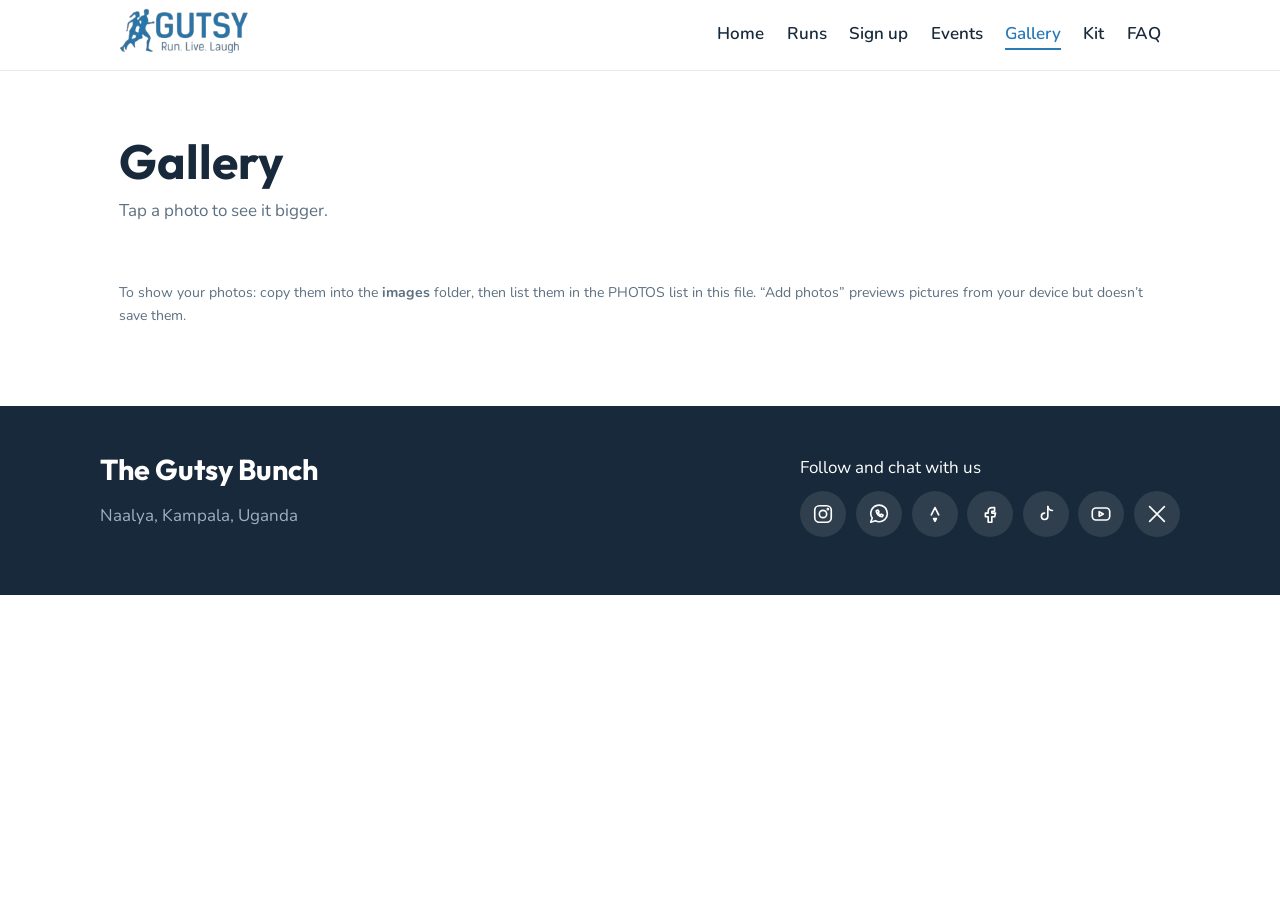
==== gallery.html @ a8b138ac "first push of gutsy" ====
<!DOCTYPE html>
<html lang="en"><head><meta charset="utf-8"><meta name="viewport" content="width=device-width, initial-scale=1">
<title>Gallery – The Gutsy Bunch</title>
<link rel="stylesheet" href="https://fonts.googleapis.com/css2?family=Nunito:wght@400;600;800&family=Outfit:wght@500;700&display=swap">
<link rel="stylesheet" href="css/style.css"></head><body>
<header><nav><a href="index.html"><img src="images/logo.png" alt="Gutsy – Run. Live. Laugh."></a>
<button id="burger" aria-label="Menu">☰</button><div class="links" id="links"><a href="index.html">Home</a><a href="runs.html">Runs</a><a href="signup.html">Sign up</a><a href="events.html">Events</a><a href="gallery.html" class="on">Gallery</a><a href="shop.html">Kit</a><a href="faq.html">FAQ</a></div></nav></header>
<section id="photos"><h2>Gallery</h2><p class="lead">Tap a photo to see it bigger.</p>
<div class="gtools" id="gf"></div><div class="gal" id="gal"></div>
<p class="note">To show your photos: copy them into the <b>images</b> folder, then list them in the PHOTOS list in this file. “Add photos” previews pictures from your device but doesn’t save them.</p>
<input type="file" id="up" accept="image/*" multiple hidden></section><div id="lb" role="dialog" aria-label="Photo viewer"><button class="x" aria-label="Close">×</button><button class="pv" aria-label="Previous">‹</button><div class="st" id="lbc"></div><button class="nx" aria-label="Next">›</button></div>

<footer><div class="in"><div><h3 style="font-size:1.8rem">The Gutsy Bunch</h3><p style="color:#9db0c0">Naalya, Kampala, Uganda</p></div>
<div><p style="margin:0 0 .6rem">Follow and chat with us</p><div class="soc" id="soc"></div></div></div></footer>
<script src="js/config.js"></script><script src="js/common.js"></script><script src="js/gallery.js"></script></body></html>
---- css/style.css ----
/* ==========================================================
   THE GUTSY BUNCH: STYLE FILE
   Save as: gutsy-site/css/style.css

   WHAT'S IN HERE (search for the number to jump to a section)
    1. Colours and sizes (change the look of the whole site here)
    2. Page basics: text, headings, links, spacing
    3. Buttons
    4. Top menu (header)
    5. Home page: big heading and "Next run" card
    6. Runs page: day tabs, pace groups, maps
    7. Cards (the white boxes used all over)
    8. First-timer questions (FAQ)
    9. Forms: sign up, waiver, shop, volunteer
   10. Events list
   11. Stats boxes
   12. Photo gallery and full-screen viewer
   13. News
   14. Shop items
   15. Safety rules and pace calculator
   16. Footer and social icons
   17. Home and Runs page extras
   18. Phones (small screens)
   19. Accessibility
   ========================================================== */


/* ---------- 1. COLOURS AND SIZES ----------
   Change a colour here and it changes everywhere. */
:root{
  --ink:#17293a;    /* main text, dark navy */
  --mute:#5d7081;   /* softer grey text */
  --blue:#2a7ab8;   /* club blue (from the logo) */
  --tint:#eaf3fb;   /* very light blue backgrounds */
  --sun:#ffc93c;    /* yellow highlights */
  --line:#e3ebf2;   /* thin borders */
  --r:20px;         /* how round the corners are */
}


/* ---------- 2. PAGE BASICS ---------- */
*{box-sizing:border-box}
html{scroll-behavior:smooth;scroll-padding-top:80px}
body{margin:0;background:#fff;color:var(--ink);font:17px/1.65 Nunito,system-ui,sans-serif}   /* white page, Nunito text */
h1,h2,h3{font-family:Outfit,sans-serif;margin:0;line-height:1.1;font-weight:700}             /* Outfit headings */
h2{font-size:clamp(2rem,5vw,3rem);margin-bottom:.6rem}
h3{font-size:1.25rem}
section{max-width:1080px;margin:auto;padding:4rem 1.2rem}   /* every page block */
.lead{color:var(--mute);max-width:56ch;margin:0 0 1.6rem}   /* grey intro line under a heading */
.note{font-size:.88rem;color:var(--mute)}                   /* small grey notes */
a{color:var(--blue)}
:focus-visible{outline:3px solid var(--sun);outline-offset:2px}


/* ---------- 3. BUTTONS ----------
   .btn       = normal blue button
   .btn.soft  = pale blue button
   .btn.sun   = yellow button
   .sign-btn  = bigger button (use class="sign-btn" in your HTML)
   FIXED: your version had "font:sans-serif" (not valid, so the browser ignored it)
   and a comma in .sign-btn where a semicolon belongs (which cancelled the font size). */
.btn{display:inline-flex;align-items:center;gap:.5rem;background:var(--blue);color:#fff;border:0;padding:.75rem 1.5rem;font:700 1rem Nunito,sans-serif;border-radius:99px;cursor:pointer;text-decoration:none;transition:transform .15s,box-shadow .15s}
.sign-btn{display:inline-flex;align-items:center;gap:.5rem;background:var(--blue);color:#fff;border:0;padding:12px 24px;font:700 20px Nunito,sans-serif;border-radius:99px;cursor:pointer;text-decoration:none;transition:transform .15s,box-shadow .15s}
.btn:hover,.sign-btn:hover{transform:translateY(-2px);box-shadow:0 8px 20px #2a7ab833}   /* lifts when you hover */
.btn.soft{background:var(--tint);color:var(--blue)}
.btn.sun{background:var(--sun);color:var(--ink)}


/* ---------- 4. TOP MENU ---------- */
header{position:sticky;top:0;z-index:30;background:#fffffff0;backdrop-filter:blur(8px);border-bottom:1px solid var(--line)}
nav{max-width:1080px;margin:auto;display:flex;align-items:center;gap:1rem;padding:.5rem 1.2rem}
nav img{height:45px;width:auto;flex-shrink:0;max-width:none}   /* LOGO SIZE: change 120px (leave width on auto) */
nav .links{display:flex;gap:1.4rem;margin-left:auto;font-weight:600}
nav .links a{color:var(--ink);text-decoration:none}
nav .links a:hover{color:var(--blue)}
.links a.on{color:var(--blue);border-bottom:2px solid var(--blue)}   /* the page you are on */
#burger{display:none;margin-left:auto;background:var(--tint);border:0;border-radius:12px;padding:.5rem .8rem;font-size:1.2rem;cursor:pointer}   /* ☰ button, phones only */


/* ---------- 5. HOME PAGE: HERO AND "NEXT RUN" CARD ---------- */
.hero{display:grid;grid-template-columns:1.2fr 1fr;gap:2.5rem;align-items:center;padding-top:3.5rem}
.hero h1{font-size:clamp(3rem,8vw,5.4rem);letter-spacing:-1px}
.hero h1 em{font-style:normal;color:var(--blue)}             /* the blue word "Laugh." */
.next{background:var(--tint);border-radius:28px;padding:2rem;position:relative}
.next .when{font:700 2.2rem Outfit;margin:.3rem 0}
.next .cd{font:700 1.5rem Outfit;color:var(--blue)}          /* countdown numbers */
.pill{display:inline-block;background:#fff;border-radius:99px;padding:.2rem .9rem;font-weight:800;font-size:.9rem;color:var(--blue)}

/* ---------- LANDING PICTURE (Midnight Runners style) ----------
   Full-width photo behind the hero, dark overlay, white text.
   Needs images/hero.png and <div class="landing"> around the hero in index.html.
   The photo stays fixed while you scroll. To make it scroll normally, delete the word "fixed" below.
   Darker overlay: raise .35 and .7. Lighter: lower them. */
.landing{background:linear-gradient(rgba(12,27,42,.55),rgba(12,27,42,.55)),url("../images/hero.png") center/cover no-repeat fixed;min-height:88vh;display:flex;align-items:center}
.landing .hero{width:100%}
.landing h1{color:#fff}
.landing h1 em{color:var(--sun)}
.landing .lead{color:#e8f0f6}


/* ---------- 6. RUNS PAGE: TABS AND PANELS ---------- */
.tabs{display:flex;gap:.5rem;flex-wrap:wrap;margin-bottom:1rem}
.tab{border:2px solid var(--line);background:#fff;border-radius:99px;padding:.5rem 1.2rem;font:700 1rem Nunito;cursor:pointer;color:var(--ink)}
.tab[aria-selected=true]{background:var(--blue);border-color:var(--blue);color:#fff}   /* the chosen tab */
.panel{background:var(--tint);border-radius:var(--r);padding:1.6rem;min-height:130px}
.panel h3{font-size:1.6rem;margin-bottom:.3rem}
.routes,.two{display:grid;grid-template-columns:1fr 1fr;gap:1.6rem}   /* two columns side by side */
.map{aspect-ratio:16/10;border-radius:14px;background:var(--tint);display:grid;place-items:center;text-align:center;color:var(--mute);padding:1rem}
.elev{width:100%;height:56px;display:block;margin:.6rem 0}                /* elevation graph */
.tag{background:var(--sun);border-radius:99px;padding:.1rem .7rem;font-size:.85rem;font-weight:800}   /* "Road" label */


/* ---------- 7. CARDS ---------- */
.card{border:1px solid var(--line);border-radius:var(--r);padding:1.2rem;box-shadow:0 6px 24px #17293a0d}


/* ---------- 8. FIRST-TIMER QUESTIONS ---------- */
details{border:1px solid var(--line);border-radius:16px;padding:.9rem 1.2rem;margin-bottom:.7rem;transition:background .2s}
details[open]{background:var(--tint)}
summary{font:700 1.15rem Outfit;cursor:pointer}


/* ---------- 9. FORMS ---------- */
form{display:grid;gap:.9rem}
label{font-weight:700;font-size:.95rem;display:grid;gap:.25rem}
input,select{font:inherit;padding:.7rem 1rem;border:2px solid var(--line);border-radius:14px;width:100%;background:#fff;color:var(--ink)}
input:focus,select:focus{border-color:var(--blue);outline:0}
.waiver{max-height:130px;overflow:auto;background:var(--tint);border-radius:14px;padding:.9rem;font-size:.92rem}   /* scrolling waiver text */
.chk{display:flex;gap:.6rem;align-items:flex-start;font-weight:400}
.chk input{width:auto;margin-top:.45rem}                      /* tick box */
.ok{display:none;background:var(--sun);border-radius:14px;padding:.8rem}   /* "Done" message */


/* ---------- 10. EVENTS LIST ---------- */
.ev{display:grid;grid-template-columns:76px 1fr auto;gap:1rem;align-items:center;padding:.9rem 0;border-top:1px solid var(--line)}
.ev .dt{background:var(--tint);border-radius:16px;text-align:center;padding:.5rem 0;font:700 1.7rem/1 Outfit;color:var(--blue)}   /* date box */
.ev .dt small{display:block;font:700 .8rem Nunito}


/* ---------- 11. STATS BOXES ---------- */
.stats{display:grid;grid-template-columns:repeat(auto-fit,minmax(230px,1fr));gap:1rem}
.stats div{background:var(--blue);color:#fff;border-radius:var(--r);padding:4rem 1.4rem}
.stats b{display:block;font:700 5rem/1 Outfit; text-align:center;margin-bottom:.4rem}
.stats small{font-size:1.4rem}
.stats h3{color:#fff;margin: 0.7rem 0.3rem}
.stats p{margin:0;color:#cdddec;font-size:.95rem;line-height:1.5}   /* the little explanation */

/* ---------- 12. PHOTO GALLERY AND VIEWER ---------- */
.gtools{display:flex;gap:.5rem;flex-wrap:wrap;align-items:center;margin-bottom:1rem}   /* filter buttons row */
.gtools .btn{margin-left:auto}
.gal{display:grid;grid-template-columns:repeat(auto-fill,minmax(210px,1fr));gap:.8rem}   /* photo grid; 210px = smallest photo width */
.gal figure{margin:0;aspect-ratio:1;border-radius:var(--r);overflow:hidden;position:relative;background:var(--tint);cursor:zoom-in;display:grid;place-items:center;color:var(--blue);text-align:center;font-weight:700;padding:1rem}
.gal figure:nth-child(5n+1){background:#d6e8f6}                       /* colours of empty photo slots */
.gal figure:nth-child(5n+3){background:#fff4cc;color:#8a6a00}
.gal img{position:absolute;inset:0;width:100%;height:100%;object-fit:cover;transition:transform .4s}
.gal figure:hover img{transform:scale(1.06)}                         /* photo zooms on hover */
.gal figcaption{position:absolute;left:0;right:0;bottom:0;padding:.6rem .8rem;color:#fff;background:linear-gradient(transparent,#000a);font-size:.9rem;text-align:left;opacity:0;transition:opacity .2s}
.gal figure:hover figcaption{opacity:1}                              /* caption shows on hover */
/* full-screen viewer */
#lb{position:fixed;inset:0;background:#0c1b2af2;z-index:50;display:none;place-items:center;padding:1rem}
#lb.on{display:grid}
#lb .st{max-width:900px;width:100%;text-align:center;color:#fff}
#lb img{max-width:100%;max-height:72vh;border-radius:16px}
#lb .ph{background:var(--tint);color:var(--blue);border-radius:16px;padding:5rem 1rem;font:700 1.4rem Outfit}
#lb button{position:absolute;background:#fff2;color:#fff;border:0;border-radius:50%;width:48px;height:48px;font-size:1.5rem;cursor:pointer}
#lb .x{top:1rem;right:1rem}                                          /* close */
#lb .pv{left:1rem;top:50%}                                           /* previous */
#lb .nx{right:1rem;top:50%}                                          /* next */


/* ---------- 13. NEWS ---------- */
.news article{display:grid;grid-template-columns:90px 1fr;gap:1rem;padding:1rem 0;border-top:1px solid var(--line)}
.news time{color:var(--mute);font-weight:700}


/* ---------- 14. SHOP ---------- */
.shop{display:grid;grid-template-columns:repeat(auto-fit,minmax(200px,1fr));gap:1rem}
.shop .card{cursor:pointer;text-align:center;transition:transform .2s,border-color .2s}
.shop .card:hover,.shop .card.sel{transform:translateY(-4px);border-color:var(--blue)}   /* hovered or chosen item */
.shop svg{width:100%;height:100px}


/* ---------- 15. SAFETY RULES AND PACE CALCULATOR ---------- */
.rules{columns:2;column-gap:2.5rem;padding-left:1.2rem}
.rules li{margin-bottom:.7rem;break-inside:avoid}
.pace{display:flex;gap:1rem;flex-wrap:wrap;align-items:end}
.pace label{flex:1;min-width:120px}
#pout{font:700 1.8rem Outfit;color:var(--blue);margin-top:.8rem}   /* calculator answer */


/* ---------- 16. FOOTER AND SOCIAL ICONS ---------- */
footer{background:var(--ink);color:#fff;padding:3rem 1.2rem}
footer .in{max-width:1080px;margin:auto;display:flex;flex-wrap:wrap;gap:2rem;justify-content:space-between}
.soc{display:flex;gap:.6rem;flex-wrap:wrap}
.soc a{width:46px;height:46px;border-radius:50%;background:#ffffff1a;display:grid;place-items:center;transition:background .2s,transform .2s}
.soc a:hover{background:var(--sun);transform:translateY(-3px)}
.soc a:hover svg{stroke:var(--ink)}
.soc svg{width:22px;height:22px;fill:none;stroke:#fff;stroke-width:1.8;stroke-linecap:round;stroke-linejoin:round}


/* ---------- 17. HOME AND RUNS PAGE EXTRAS ---------- */
/* "Next run" strip at the top of the Runs page */
.banner{max-width:1080px;margin:1.5rem auto 0;padding:0 1.2rem}
.banner .next{display:flex;gap:1.2rem;align-items:center;flex-wrap:wrap;padding:1rem 1.5rem;border-radius:20px}
.banner .when{font-size:1.5rem;margin:0}
/* "Explore" boxes on the Home page */
.quick{display:grid;grid-template-columns:repeat(auto-fit,minmax(220px,1fr));gap:1rem}
.quick a{text-decoration:none;color:var(--ink);transition:transform .2s,border-color .2s}
.quick a:hover{transform:translateY(-4px);border-color:var(--blue)}
.quick p{margin:.4rem 0 0;color:var(--mute)}


/* ---------- 18. PHONES (screens under 780px wide) ---------- */
@media(max-width:780px){
  .hero,.routes,.two{grid-template-columns:1fr}              /* two columns become one */
  .rules{columns:1}
  .ev{grid-template-columns:64px 1fr}
  .ev .btn{grid-column:2}
  #burger{display:block}                                     /* show the ☰ button */
  nav .links{display:none;position:absolute;top:100%;left:0;right:0;background:#fff;flex-direction:column;padding:1rem 1.4rem;border-bottom:1px solid var(--line);margin:0}
  nav .links.on{display:flex}                                /* menu open */
  .landing{background-attachment:scroll;min-height:80vh}     /* photo scrolls normally on phones */
}


/* ---------- 19. ACCESSIBILITY ---------- */
/* Switches off animations for people whose device asks for less motion */
@media(prefers-reduced-motion:reduce){*{transition:none!important;scroll-behavior:auto!important}}
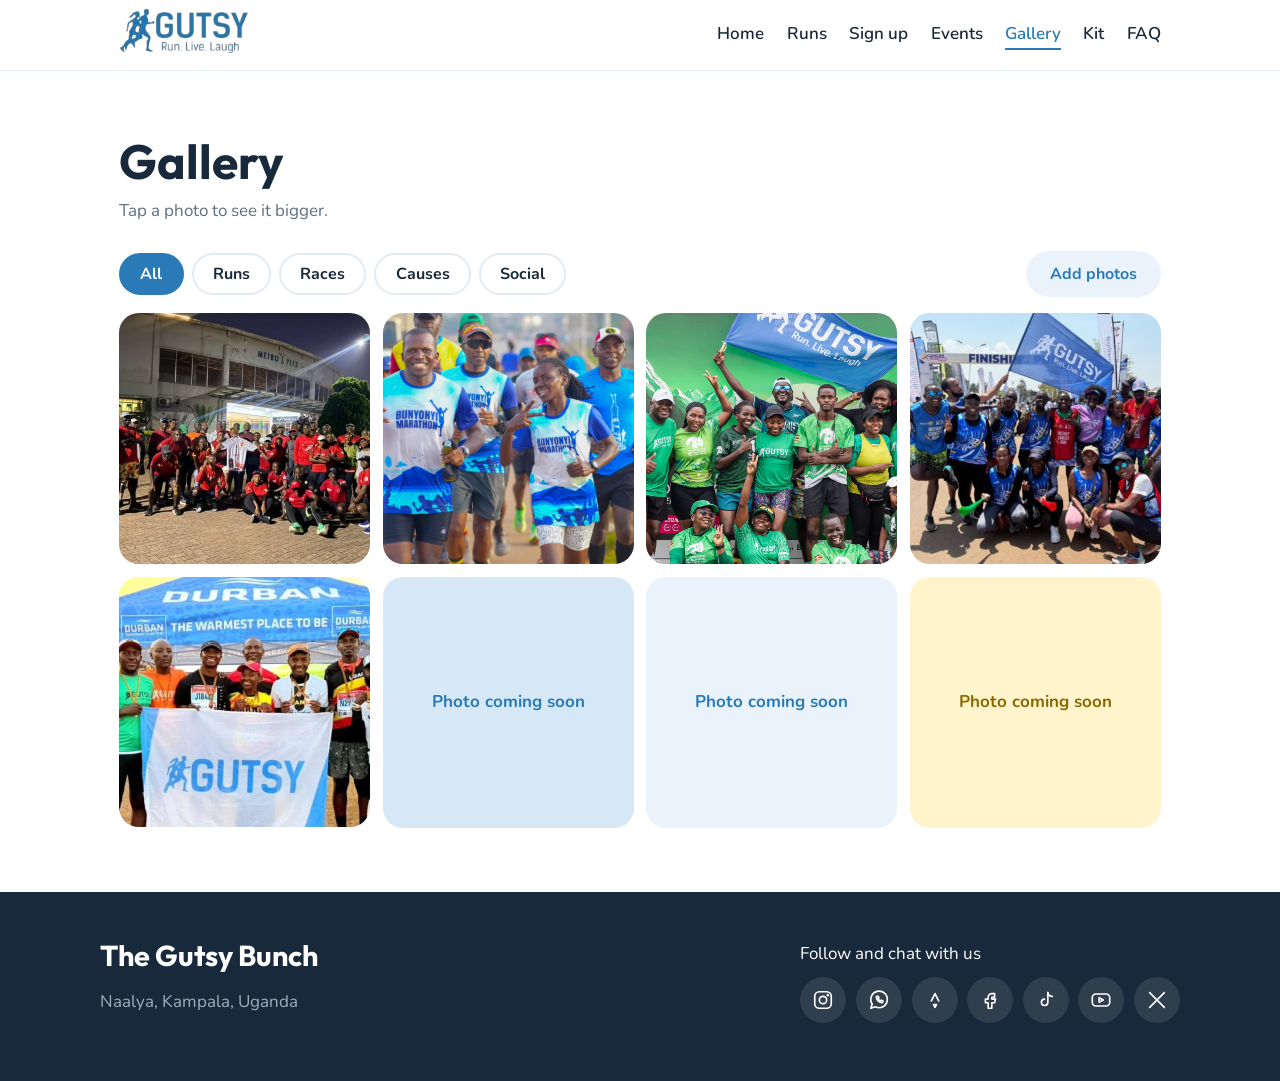
==== commit 4d26615c: "Better version of the gutsy page" ====
--- a/gallery.html
+++ b/gallery.html
@@ -7,7 +7,6 @@
 <button id="burger" aria-label="Menu">☰</button><div class="links" id="links"><a href="index.html">Home</a><a href="runs.html">Runs</a><a href="signup.html">Sign up</a><a href="events.html">Events</a><a href="gallery.html" class="on">Gallery</a><a href="shop.html">Kit</a><a href="faq.html">FAQ</a></div></nav></header>
 <section id="photos"><h2>Gallery</h2><p class="lead">Tap a photo to see it bigger.</p>
 <div class="gtools" id="gf"></div><div class="gal" id="gal"></div>
-<p class="note">To show your photos: copy them into the <b>images</b> folder, then list them in the PHOTOS list in this file. “Add photos” previews pictures from your device but doesn’t save them.</p>
 <input type="file" id="up" accept="image/*" multiple hidden></section><div id="lb" role="dialog" aria-label="Photo viewer"><button class="x" aria-label="Close">×</button><button class="pv" aria-label="Previous">‹</button><div class="st" id="lbc"></div><button class="nx" aria-label="Next">›</button></div>
 
 <footer><div class="in"><div><h3 style="font-size:1.8rem">The Gutsy Bunch</h3><p style="color:#9db0c0">Naalya, Kampala, Uganda</p></div>
--- a/css/style.css
+++ b/css/style.css
@@ -209,6 +209,16 @@
 .quick a:hover{transform:translateY(-4px);border-color:var(--blue)}
 .quick p{margin:.4rem 0 0;color:var(--mute)}
 
+/* Tilted photos on the Home page */
+.snaps{display:flex;justify-content:center;align-items:center;gap:1.5rem;flex-wrap:wrap;padding:1rem 0}
+.snap{display:block;width:min(300px,80vw);background:#fff;padding:.7rem .7rem 0;border-radius:6px;box-shadow:0 12px 30px rgba(23,41,58,.18);text-decoration:none;color:var(--ink);text-align:center;font:600 1rem Outfit,sans-serif;transition:transform .3s}
+.snap .ph{aspect-ratio:4/5;background:var(--tint);display:grid;place-items:center;color:var(--blue);font-weight:700;overflow:hidden}
+.snap img{width:100%;height:100%;object-fit:cover;display:block}
+.snap span{display:block;padding:.7rem 0}
+.snap:nth-child(1){transform:rotate(-5deg)}                    /* tilt of photo 1 */
+.snap:nth-child(2){transform:rotate(3deg) translateY(18px)}    /* photo 2, tilted and nudged down */
+.snap:nth-child(3){transform:rotate(-2deg)}                    /* photo 3 */
+.snap:hover{transform:rotate(0) scale(1.05);position:relative;z-index:2}   /* straightens on hover */
 
 /* ---------- 18. PHONES (screens under 780px wide) ---------- */
 @media(max-width:780px){
